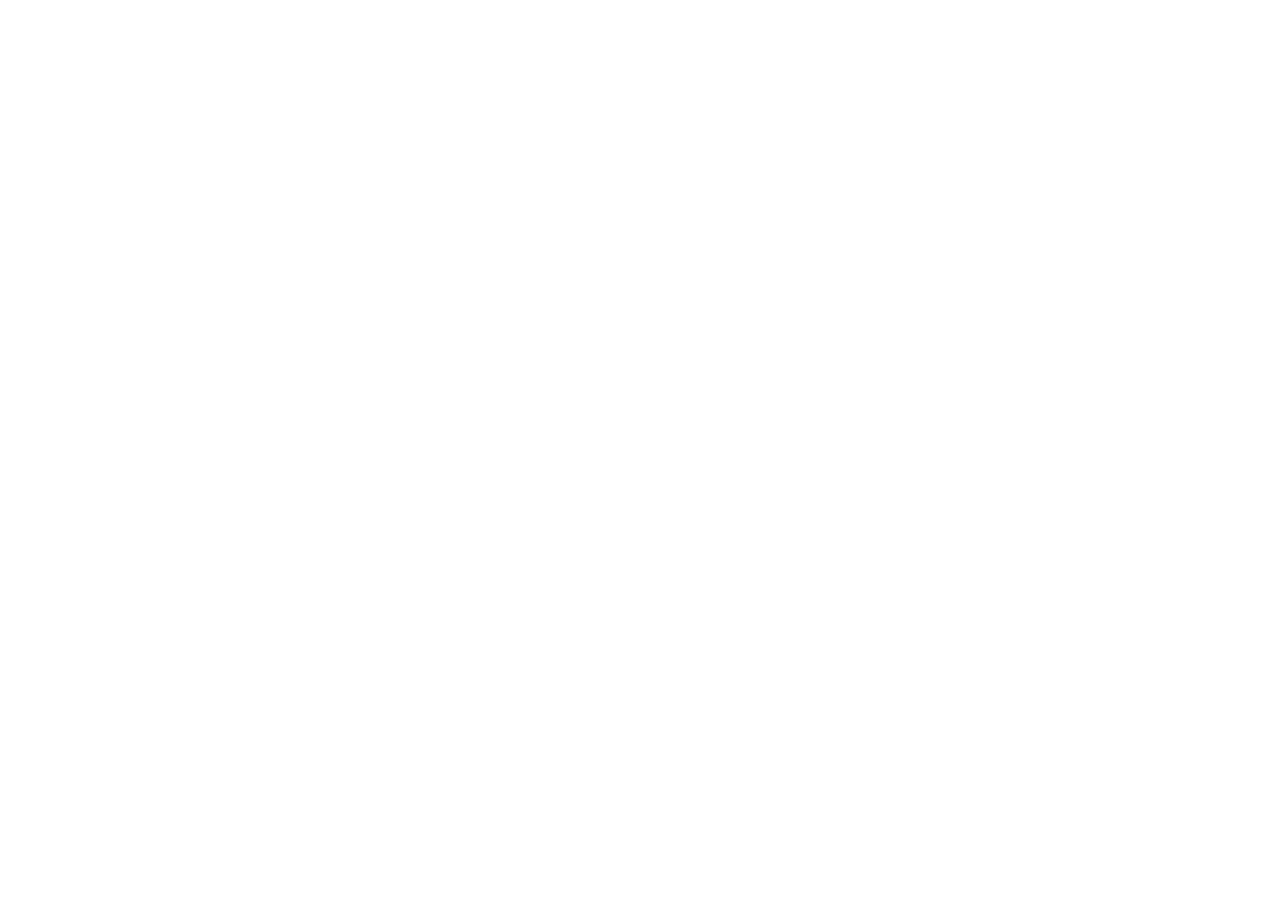
==== 2048/index.html @ b4302b4b "init: start 2048" ====
<!DOCTYPE html>
<html lang="en">
<head>
    <meta charset="UTF-8">
    <meta http-equiv="X-UA-Compatible" content="IE=edge">
    <meta name="viewport" content="width=device-width, initial-scale=1.0">
    <link rel="stylesheet" href="style.css">
    <title>2048</title>
</head>
<body>
    

    <script src="script.js"></script>
</body>
</html>
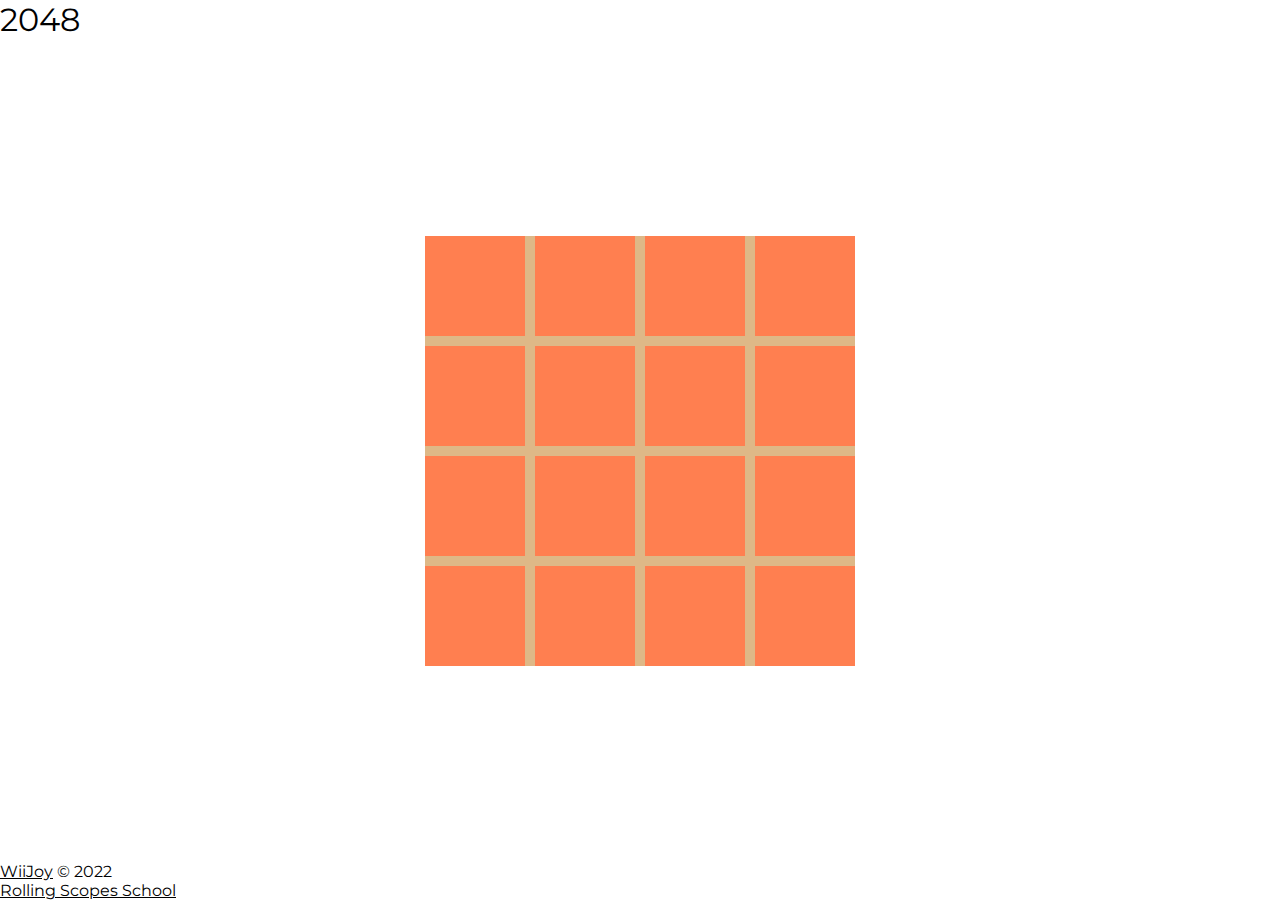
==== commit 2dbb609d: "feat: add main styles" ====
--- a/2048/index.html
+++ b/2048/index.html
@@ -8,7 +8,47 @@
     <title>2048</title>
 </head>
 <body>
-    
+    <div class="container">
+        <header class="header">
+            <h1 class="title">2048</h1>
+        </header>
+
+        <main class="main">
+            <div class="game">
+                <div class="game__tools">
+
+                </div>
+                
+                <div class="game__field">
+                    <!-- первая строка -->
+                    <div class="game__cell" id="cell00"></div>
+                    <div class="game__cell" id="cell01"></div>
+                    <div class="game__cell" id="cell02"></div>
+                    <div class="game__cell" id="cell03"></div>
+                    <!-- вторая строка -->
+                    <div class="game__cell" id="cell10"></div>
+                    <div class="game__cell" id="cell11"></div>
+                    <div class="game__cell" id="cell12"></div>
+                    <div class="game__cell" id="cell13"></div>
+                    <!-- третья строка -->
+                    <div class="game__cell" id="cell20"></div>
+                    <div class="game__cell" id="cell21"></div>
+                    <div class="game__cell" id="cell22"></div>
+                    <div class="game__cell" id="cell23"></div>
+                    <!-- четвертая строка -->
+                    <div class="game__cell" id="cell30"></div>
+                    <div class="game__cell" id="cell31"></div>
+                    <div class="game__cell" id="cell32"></div>
+                    <div class="game__cell" id="cell33"></div>
+                </div>
+            </div>
+        </main>
+
+        <footer class="footer">
+            <div class="footer__github"><a href="https://github.com/WiiJoy" class="link">WiiJoy</a> &copy; 2022</div>
+            <div class="footer__rss"><a href="https://rs.school/js-stage0/" class="link">Rolling Scopes School</a></div>
+        </footer>
+    </div>
 
     <script src="script.js"></script>
 </body>
--- a/2048/style.css
+++ b/2048/style.css
@@ -0,0 +1,41 @@
+@import url('https://fonts.googleapis.com/css2?family=Montserrat:wght@400;700&display=swap');
+
+* {
+    box-sizing: border-box;
+    margin: 0;
+    padding: 0;
+    font-family: 'Montserrat', sans-serif;
+    font-weight: 400;
+    color: rgb(0, 0, 0);
+}
+
+.container {
+    margin: 0 auto;
+    height: 100vh;
+    max-width: 1280px;
+    width: 100%;
+    display: flex;
+    flex-direction: column;
+    position: relative;
+}
+
+.main {
+    flex: 1;
+    display: flex;
+    justify-content: center;
+    align-items: center;
+}
+
+
+.game__field {
+    display: grid;
+    grid-template-rows: repeat(4, 100px);
+    grid-template-columns: repeat(4, 100px);
+    gap: 10px;
+    background-color: burlywood;
+}
+
+.game__cell {
+    background-color: coral;
+}
+
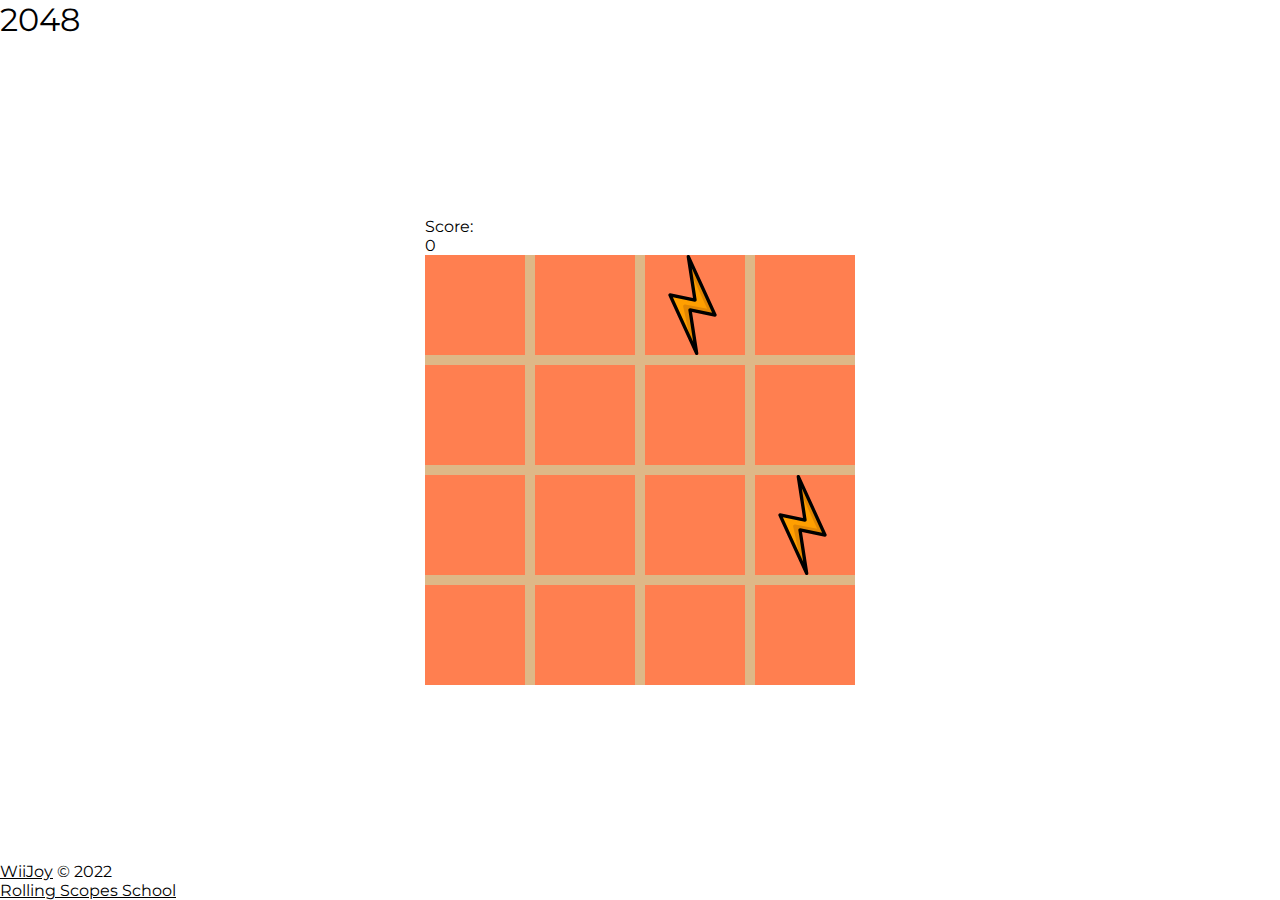
==== commit 8da9037d: "feat: add favicon" ====
--- a/2048/index.html
+++ b/2048/index.html
@@ -5,6 +5,7 @@
     <meta http-equiv="X-UA-Compatible" content="IE=edge">
     <meta name="viewport" content="width=device-width, initial-scale=1.0">
     <link rel="stylesheet" href="style.css">
+    <link rel="shortcut icon" href="./assets/favicon.ico" type="image/x-icon">
     <title>2048</title>
 </head>
 <body>
@@ -16,9 +17,12 @@
         <main class="main">
             <div class="game">
                 <div class="game__tools">
+                    <div class="game__tools__score">
+                        <p class="score__title">Score:</p>
+                        <p class="score"></p>
+                    </div>
+                </div>
 
-                </div>
-                
                 <div class="game__field">
                     <!-- первая строка -->
                     <div class="game__cell" id="cell00"></div>
--- a/2048/style.css
+++ b/2048/style.css
@@ -37,5 +37,63 @@
 
 .game__cell {
     background-color: coral;
+    opacity: 0;
+    transition: opacity .3s;
 }
 
+.game__cell__item {
+    height: 100%;
+}
+
+.game__cell_2 {
+    background-image: url('./assets/svg/cards/2.svg');
+}
+
+.game__cell_4 {
+    background-image: url('./assets/svg/cards/4.svg');
+}
+
+.game__cell_8 {
+    background-image: url('./assets/svg/cards/8.svg');
+}
+
+.game__cell_16 {
+    background-image: url('./assets/svg/cards/16.svg');
+}
+
+.game__cell_32 {
+    background-image: url('./assets/svg/cards/32.svg');
+}
+
+.game__cell_64 {
+    background-image: url('./assets/svg/cards/64.svg');
+}
+
+.game__cell_128 {
+    background-image: url('./assets/svg/cards/128.svg');
+}
+
+.game__cell_256 {
+    background-image: url('./assets/svg/cards/256.svg');
+}
+
+.game__cell_512 {
+    background-image: url('./assets/svg/cards/512.svg');
+}
+
+.game__cell_1024 {
+    background-image: url('./assets/svg/cards/1024.svg');
+}
+
+.game__cell_2048 {
+    background-image: url('./assets/svg/cards/2048.svg');
+}
+
+.game__cell_4096 {
+    background-image: url('./assets/svg/cards/4096.svg');
+}
+
+.game__cell_8192 {
+    background-image: url('./assets/svg/cards/8192.svg');
+}
+
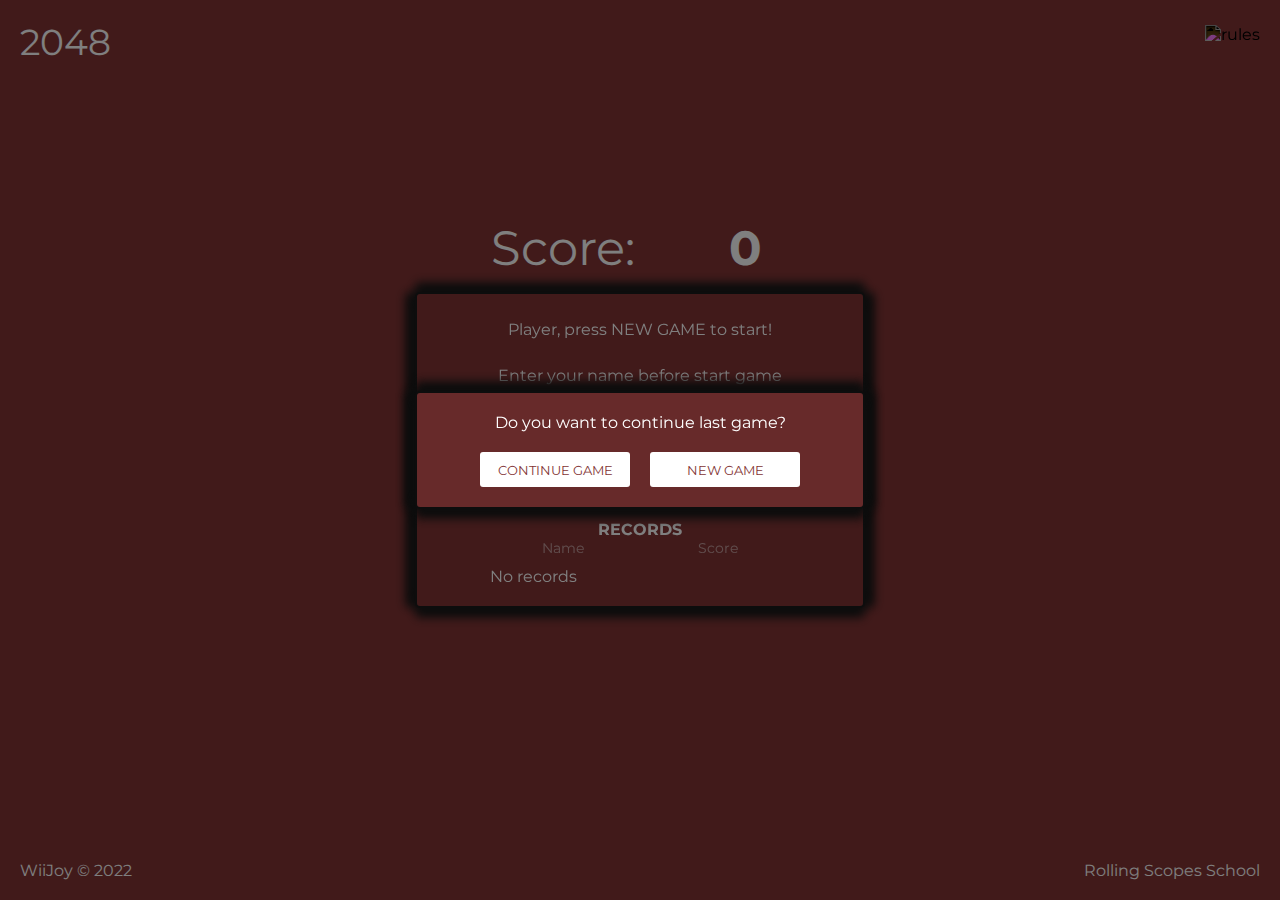
==== commit bb4a3f81: "feat: add continue last game" ====
--- a/2048/index.html
+++ b/2048/index.html
@@ -12,6 +12,17 @@
     <div class="container">
         <header class="header">
             <h1 class="title">2048</h1>
+            <img src="./assets/svg/icons/rules.svg" alt="rules" class="btn_rules">
+            <div class="rules">
+                <div class="rules__main">
+                    <span class="rules__bold">How to play</span><br>
+                    <span class="rules__bold">Desktop</span>: use arrows to move.<br>
+                    <span class="rules__bold">Mobile</span>: use swipes to move.<br>
+                    Tiles with the same images merge into one when they touch.
+                </div>
+
+                <div class="rules__icons"></div>
+            </div>
         </header>
 
         <main class="main">
@@ -23,28 +34,7 @@
                     </div>
                 </div>
 
-                <div class="game__field">
-                    <!-- первая строка -->
-                    <div class="game__cell" id="cell00"></div>
-                    <div class="game__cell" id="cell01"></div>
-                    <div class="game__cell" id="cell02"></div>
-                    <div class="game__cell" id="cell03"></div>
-                    <!-- вторая строка -->
-                    <div class="game__cell" id="cell10"></div>
-                    <div class="game__cell" id="cell11"></div>
-                    <div class="game__cell" id="cell12"></div>
-                    <div class="game__cell" id="cell13"></div>
-                    <!-- третья строка -->
-                    <div class="game__cell" id="cell20"></div>
-                    <div class="game__cell" id="cell21"></div>
-                    <div class="game__cell" id="cell22"></div>
-                    <div class="game__cell" id="cell23"></div>
-                    <!-- четвертая строка -->
-                    <div class="game__cell" id="cell30"></div>
-                    <div class="game__cell" id="cell31"></div>
-                    <div class="game__cell" id="cell32"></div>
-                    <div class="game__cell" id="cell33"></div>
-                </div>
+                <div class="game__field"></div>
             </div>
         </main>
 
@@ -54,6 +44,32 @@
         </footer>
     </div>
 
+    <div class="modal">
+        <div class="modal__status"></div>
+        <div class="modal__input">
+            <label for="playername" class="modal__input__label">Enter your name before start game</label>
+            <input type="text" placeholder="name" class="modal__input__input" id="playername" autocomplete="off">
+        </div>
+        <button class="modal__button">New Game</button>
+        <div class="divider"></div>
+        <div class="modal__records">
+            <div class="modal__records__title">RECORDS</div>
+            <div class="modal__records__header">
+                <div class="records__name">Name</div>
+                <div class="records__score">Score</div>
+            </div>
+            <div class="modal__records__body"></div>
+        </div>
+    </div>
+
+    <div class="continue">
+        <div class="continue__title">Do you want to continue last game?</div>
+        <div class="continue__btns">
+            <button class="modal__button" data-button="continue">Continue Game</button>
+            <button class="modal__button" data-button="new">New Game</button>
+        </div>
+    </div>
+
     <script src="script.js"></script>
 </body>
 </html>--- a/2048/style.css
+++ b/2048/style.css
@@ -6,17 +6,101 @@
     padding: 0;
     font-family: 'Montserrat', sans-serif;
     font-weight: 400;
-    color: rgb(0, 0, 0);
+    color: rgb(255, 255, 255);
+}
+
+*::-webkit-scrollbar {
+    width: 5px;
+    background-color: none;
+}
+
+*::-webkit-scrollbar-thumb {
+    width: 5px;
+    background-color: rgba(255, 255, 255, .1);
+    border-radius: 3px;
+}
+
+body {
+    height: 100vh;
+    background-color: #833535;
+    position: relative;
 }
 
 .container {
     margin: 0 auto;
-    height: 100vh;
+    height: 100%;
     max-width: 1280px;
     width: 100%;
     display: flex;
     flex-direction: column;
     position: relative;
+    background: right / contain no-repeat url('./assets/img/background.jpg') ;
+}
+
+.header, .main, .footer {
+    padding: 20px;
+}
+
+.header {
+    display: flex;
+    justify-content: space-between;
+    align-items: center;
+}
+
+.title {
+    font-size: 36px;
+}
+
+.btn_rules {
+    height: 35px;
+    width: auto;
+    filter: invert(1) brightness(1.5);
+    transition: .3s;
+    cursor: pointer;
+}
+
+.btn_rules:hover {
+    filter: invert(0.5);
+}
+
+.rules {
+    box-sizing: border-box;
+    position: fixed;
+    display: none;
+    opacity: 0;
+    right: 10px;
+    top: 80px;
+    padding: 10px;
+    color: white;
+    background-color: #833535;
+    width: 90%;
+    max-width: 400px;
+    border: 3px solid #1B1B1B;
+    border-radius: 5px;
+    z-index: 100;
+    transition: opacity .3s;
+}
+
+.rules__main {
+    text-align: center;
+}
+
+.rules__bold {
+    font-weight: 700;
+}
+
+.rules__icons {
+    margin-top: 20px;
+    display: flex;
+    justify-content: center;
+    align-items: center;
+    flex-wrap: wrap;
+    gap: 10px;
+}
+
+.rules__item {
+    height: 40px;
+    width: auto;
 }
 
 .main {
@@ -26,74 +110,361 @@
     align-items: center;
 }
 
+.game__tools__score {
+    font-size: 48px;
+    display: flex;
+    justify-content: center;
+    align-items: center;
+    gap: 10px;
+}
+
+.score__title {
+    width: 200px;
+    text-align: right;
+}
+
+.score {
+    font-weight: 700;
+    width: 200px;
+    text-align: center;
+}
+
+.game {
+    margin: 0 auto;
+    width: 100%;
+    display: flex;
+    flex-direction: column;
+}
 
 .game__field {
     display: grid;
     grid-template-rows: repeat(4, 100px);
     grid-template-columns: repeat(4, 100px);
     gap: 10px;
-    background-color: burlywood;
+    margin: 0 auto;
+    
 }
 
 .game__cell {
-    background-color: coral;
+    box-sizing: border-box;
     opacity: 0;
     transition: opacity .3s;
+    background-color: #1B1B1B;
+    border-radius: 5px;
+    border: 1px solid white;
 }
 
 .game__cell__item {
+    border-radius: 5px;
     height: 100%;
+    transition: opacity .3s;
 }
 
 .game__cell_2 {
+    background-color: white;
     background-image: url('./assets/svg/cards/2.svg');
 }
 
 .game__cell_4 {
+    background-color: white;
     background-image: url('./assets/svg/cards/4.svg');
 }
 
 .game__cell_8 {
+    background-color: white;
     background-image: url('./assets/svg/cards/8.svg');
 }
 
 .game__cell_16 {
+    background-color: white;
     background-image: url('./assets/svg/cards/16.svg');
 }
 
 .game__cell_32 {
+    background-color: white;
     background-image: url('./assets/svg/cards/32.svg');
 }
 
 .game__cell_64 {
+    background-color: white;
     background-image: url('./assets/svg/cards/64.svg');
 }
 
 .game__cell_128 {
+    background-color: white;
     background-image: url('./assets/svg/cards/128.svg');
 }
 
 .game__cell_256 {
+    background-color: white;
     background-image: url('./assets/svg/cards/256.svg');
 }
 
 .game__cell_512 {
+    background-color: white;
     background-image: url('./assets/svg/cards/512.svg');
 }
 
 .game__cell_1024 {
+    background-color: white;
     background-image: url('./assets/svg/cards/1024.svg');
 }
 
 .game__cell_2048 {
+    background-color: white;
     background-image: url('./assets/svg/cards/2048.svg');
 }
 
 .game__cell_4096 {
+    background-color: white;
     background-image: url('./assets/svg/cards/4096.svg');
 }
 
 .game__cell_8192 {
+    background-color: white;
     background-image: url('./assets/svg/cards/8192.svg');
 }
 
+.footer {
+    display: flex;
+    justify-content: space-between;
+}
+
+.footer__rss {
+    text-align: right;
+}
+
+.link {
+    text-decoration: none;
+    transition: .5s;
+}
+
+.link:hover {
+    color: black;
+    text-shadow: rgb(0, 0, 0);
+}
+
+.modal {
+    position: fixed;
+    z-index: 10;
+    left: 50%;
+    top: 50%;
+    transform: translate(-50%, -50%);
+    width: 50%;
+    max-width: 450px;
+    min-width: 300px;
+    background-color: #833535;
+    border: 2px solid #1B1B1B;
+    border-radius: 5px;
+    box-shadow: 0px 10px 10px #1B1B1B, 0px -10px 10px #1B1B1B, 10px 0 10px #1B1B1B, -10px 0 10px #1B1B1B;
+    padding: 20px 10px;
+    display: flex;
+    flex-direction: column;
+    justify-content: center;
+    align-items: center;
+    gap: 20px;
+    transition: opacity .3s;
+}
+
+.modal__input {
+    width: 100%;
+}
+
+.modal__status, .modal__input__label {
+    text-align: center;
+}
+
+.modal__status {
+    font-size: 16px;
+    line-height: 32px;
+}
+
+.modal__input__label, .modal__input__input {
+    display: block;
+    margin: 0 auto;
+}
+
+.modal__input__input {
+    margin-top: 5px;
+    width: 90%;
+    max-width: 300px;
+    height: 35px;
+    background-color: rgba(255, 255, 255, .5);
+    border: none;
+    border-radius: 3px;
+    padding: 5px 10px;
+    color: #1B1B1B;
+    transition: .3s;
+}
+
+.modal__input__input::placeholder {
+    color: #833535;
+}
+
+.modal__input__input:hover {
+    background-color: rgba(255, 255, 255, .75);
+}
+
+.modal__input__input:focus-visible {
+    outline: none;
+    background-color: #fff;
+}
+
+.modal__button {
+    height: 35px;
+    width: 150px;
+    display: block;
+    margin: 0 auto;
+    border: none;
+    border-radius: 3px;
+    background: white;
+    color: #833535;
+    cursor: pointer;
+    text-transform: uppercase;
+    transform: scale(1);
+    transition: .3s;
+}
+
+.modal__button:hover {
+    color: #1B1B1B;
+    background-color: rgb(197, 194, 194);
+}
+
+.modal__button:active {
+    transform: scale(.95);
+}
+
+.modal__records {
+    width: 100%;
+    max-width: 300px;
+}
+
+.modal__records__header, .records__wrapper {
+    display: flex;
+    justify-content: space-evenly;
+    align-items: center;
+    gap: 10px;
+}
+
+.modal__records__header {
+    font-size: 14px;
+}
+
+.records__name, .records__score {
+    text-align: center;
+    color: rgba(255, 255, 255, .5);
+    flex: 1;
+}
+
+.records__wrapper .records__name {
+    text-align: left;
+    color: #fff;
+}
+
+.records__wrapper .records__score {
+    text-align: right;
+    font-weight: 700;
+    color: #fff;
+}
+
+.modal__records__title {
+    text-align: center;
+    font-weight: 700;
+    font-size: 16px;
+}
+
+.modal__records__body {
+    margin-top: 10px;
+    display: flex;
+    flex-direction: column;
+    gap: 10px;
+    max-height: 110px;
+    overflow-y: scroll;
+    overflow-x: hidden;
+}
+
+.records__wrapper {
+    box-sizing: border-box;
+    position: relative;
+    padding: 5px;
+}
+
+.records__wrapper::before {
+    content: '';
+    position: absolute;
+    top: -5px;
+    background-color: rgba(255, 255, 255, .5);
+    width: 280px;
+    height: 1px;
+}
+
+.records__wrapper:hover {
+    background-color: rgba(255, 255, 255, .1);
+}
+
+.continue {
+    position: fixed;
+    z-index: 20;
+    left: 50%;
+    top: 50%;
+    transform: translate(-50%, -50%);
+    width: 50%;
+    max-width: 450px;
+    min-width: 300px;
+    background-color: #cf5555;
+    border: 2px solid #1B1B1B;
+    border-radius: 5px;
+    box-shadow: 0px 10px 10px #1B1B1B, 0px -10px 10px #1B1B1B, 10px 0 10px #1B1B1B, -10px 0 10px #1B1B1B;
+    padding: 20px 10px;
+    display: flex;
+    flex-direction: column;
+    justify-content: center;
+    align-items: center;
+    gap: 20px;
+    transition: opacity .3s;
+}
+
+.continue::before {
+    content: '';
+    position: absolute;
+    height: 100vh;
+    width: 100vw;
+    background-color: rgba(0, 0, 0, .5);
+    z-index: -5;
+}
+
+.continue__btns {
+    display: flex;
+    justify-content: center;
+    align-items: center;
+    gap: 20px;
+}
+
+@media (max-width: 450px) {
+    /* .container {
+        height: 100%;
+    } */
+
+    .title {
+        font-size: 26px;
+    }
+
+    .game__tools__score {
+        font-size: 24px;
+    }
+
+    .score__title, .score {
+        width: 130px;
+    }
+
+    .game__field {
+        grid-template-rows: repeat(4, 60px);
+        grid-template-columns: repeat(4, 60px);
+    }
+
+    .footer {
+        font-size: 12px;
+        padding-bottom: 60px;
+    }
+}
+
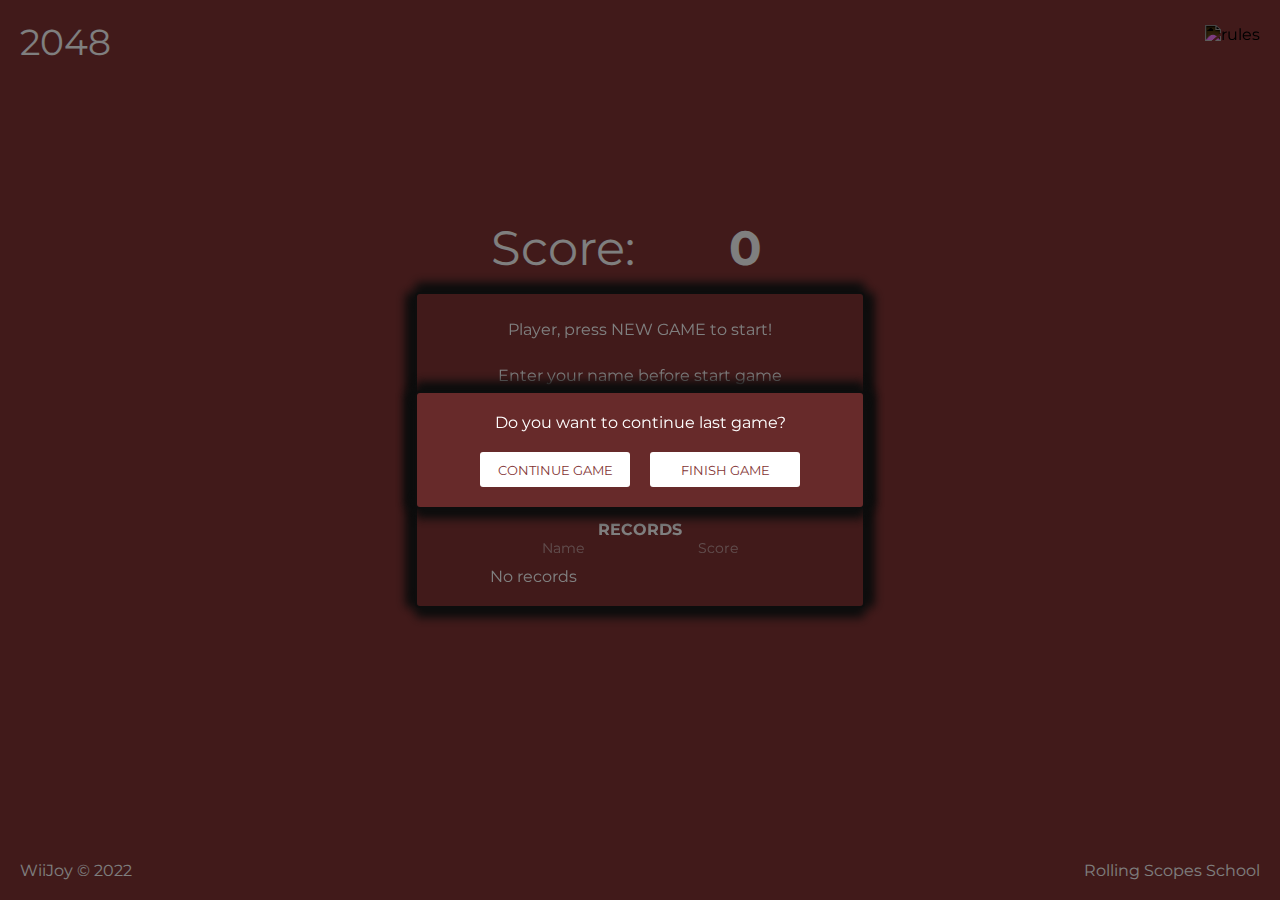
==== commit de84bf01: "refactor: edit wands name" ====
--- a/2048/index.html
+++ b/2048/index.html
@@ -18,7 +18,9 @@
                     <span class="rules__bold">How to play</span><br>
                     <span class="rules__bold">Desktop</span>: use arrows to move.<br>
                     <span class="rules__bold">Mobile</span>: use swipes to move.<br>
-                    Tiles with the same images merge into one when they touch.
+                    Tiles with the same images merge into one when they touch.<br>
+                    <span class="rules__bold">First stage</span>: get the Deathly Hallows!<br>
+                    <span class="rules__bold">Second stage</span>: join two Elderberry Wands!
                 </div>
 
                 <div class="rules__icons"></div>
@@ -66,7 +68,7 @@
         <div class="continue__title">Do you want to continue last game?</div>
         <div class="continue__btns">
             <button class="modal__button" data-button="continue">Continue Game</button>
-            <button class="modal__button" data-button="new">New Game</button>
+            <button class="modal__button" data-button="new">Finish Game</button>
         </div>
     </div>
 
